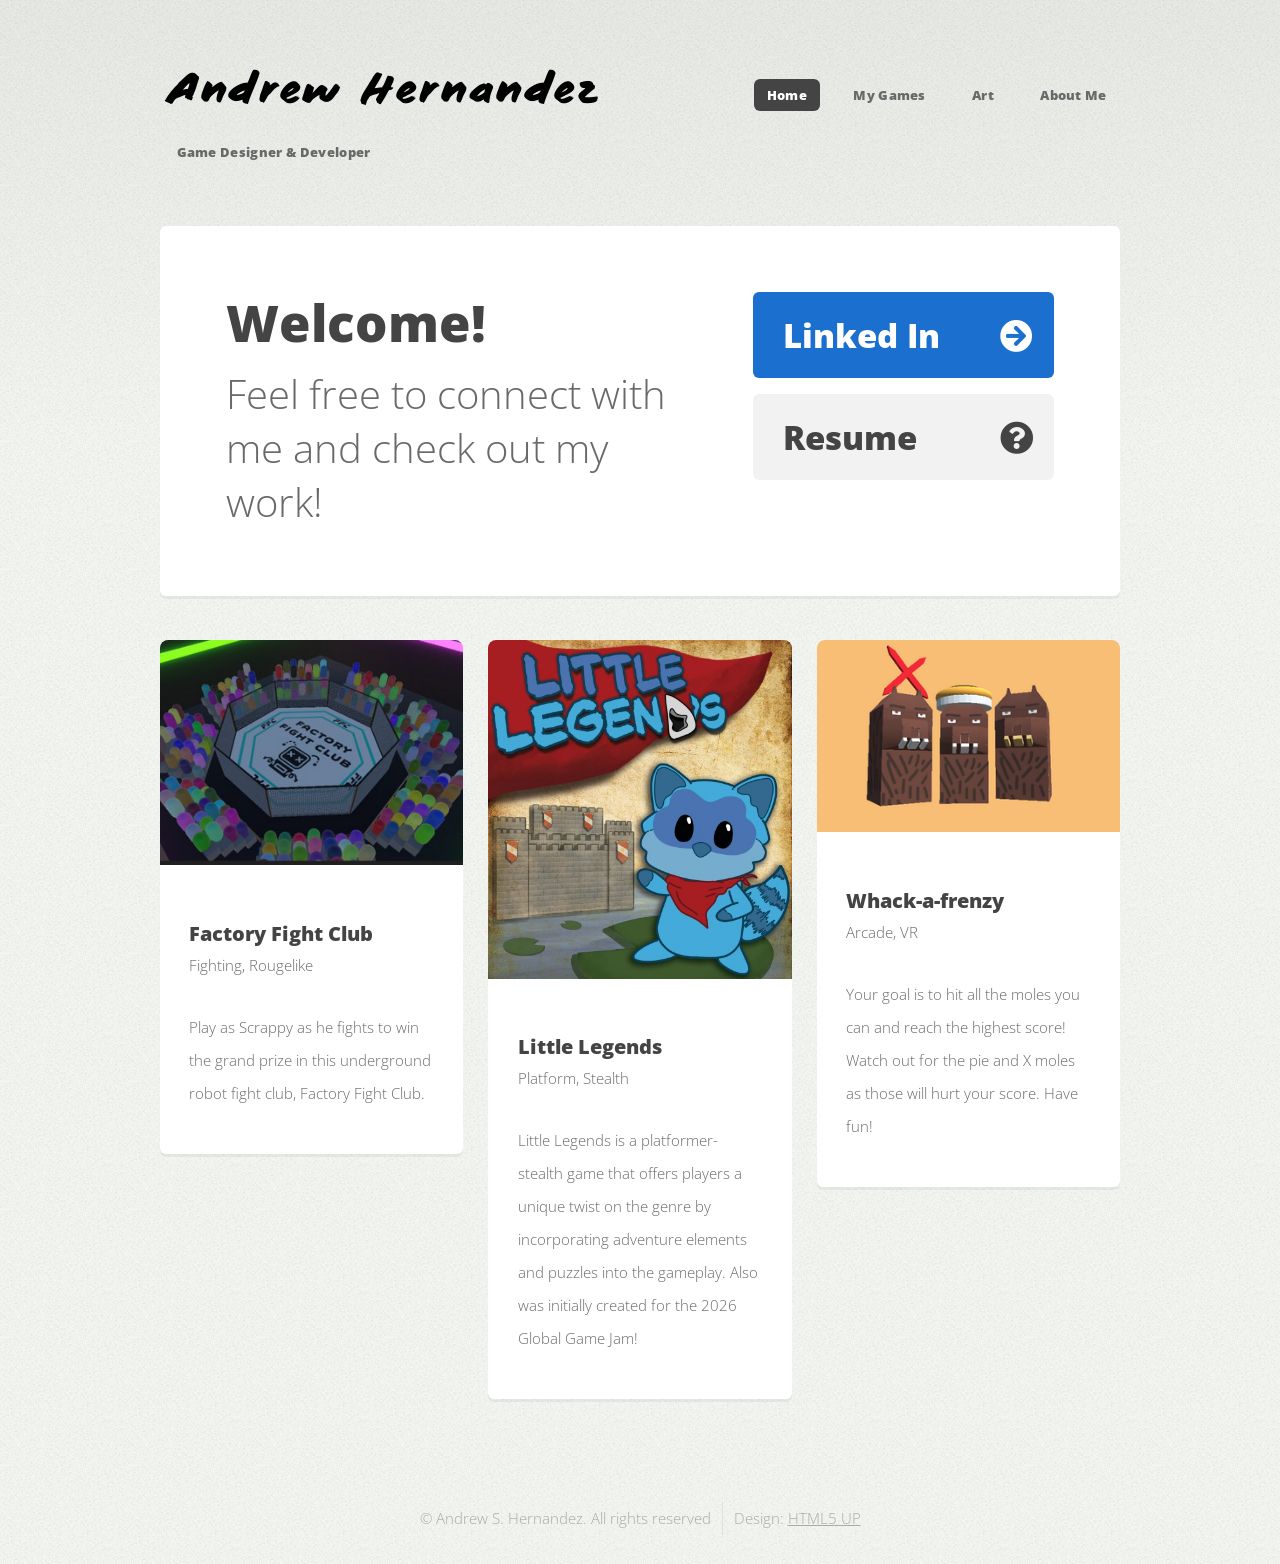
==== index.html @ bdb279c0 "Website but videos" ====
<!DOCTYPE HTML>
<!--
	Verti by HTML5 UP
	html5up.net | @ajlkn
	Free for personal and commercial use under the CCA 3.0 license (html5up.net/license)
-->
<html>
	<head>
		<title>Andrew S. Hernandez</title>
		<meta charset="utf-8" />
		<meta name="viewport" content="width=device-width, initial-scale=1, user-scalable=no" />
		<link rel="stylesheet" href="assets/css/main.css" />
	</head>
	<body class="is-preload homepage">
		<div id="page-wrapper">

			<!-- Header -->
				<div id="header-wrapper">
					<header id="header" class="container">

						<!-- Logo -->
							<div id="logo">
								<h1><a href="index.html">Andrew Hernandez</a></h1>
								<br>
								<span>Game Designer & Developer</span>
							</div>

						<!-- Nav -->
							<nav id="nav">
								<ul>
									<li class="current"><a href="index.html">Home</a></li>
										<li><a href="#">My Games</a>
											<ul>
												<li><a href="ffc.html">Factory Fight Club</a></li>
												<li><a href="ll.html">Little Legends</a></li>
												<li><a href="waf.html">Whack-a-frenzy</a></li>
												<!--<li><a href="nebap.html">Nebular Apsis</a></li>-->
											</ul>
										</li>
											<li>
												<a href="#">Art</a>
												<ul>
													<li><a href="treedee.html">3D Modeling</a></li>
													<li><a href="animation.html">3D Animations</a></li>
													<li>
														<a href="uiwork.html">UI Work</a>
														<!--
														<ul>
															<li><a href="#">Lorem ipsum dolor</a></li>
															<li><a href="#">Phasellus consequat</a></li>
															<li><a href="#">Magna phasellus</a></li>
															<li><a href="#">Etiam dolore nisl</a></li>
														</ul>
														-->
													</li>
												</ul>
											</li>
									<li><a href="abme.html">About Me</a></li>
								</ul>
							</nav>
					</header>
				</div>

			<!-- Banner -->
				<div id="banner-wrapper">
					<div id="banner" class="box container">
						<div class="row">
							<div class="col-7 col-12-medium">
								<h2>Welcome!</h2>
								<p>Feel free to connect with me and check out my work!</p>
							</div>
							<div class="col-5 col-12-medium">
								<ul>
									<li><a href="https://www.linkedin.com/in/andrewsebhernandez/" target="_blank" class="button large icon solid fa-arrow-circle-right">Linked In</a></li>
									<li><a href="assets/AndrewHernandezRes.pdf" target="_blank" class="button alt large icon solid fa-question-circle">Resume</a></li>
								</ul>
							</div>
						</div>
					</div>
				</div>

			<!-- Features -->
				<div id="features-wrapper">
					<div class="container">
						<div class="row">
							<div class="col-4 col-12-medium">

								<!-- Box -->
									<section class="box feature">
										<a href="ffc.html" class="image featured"><img src="images/ffc.jpg" alt="" /></a>
										<div class="inner">
											<header>
												<h2>Factory Fight Club</h2>
												<p>Fighting, Rougelike</p>
											</header>
											<p>Play as Scrappy as he fights to win the grand prize in this underground robot fight club, Factory Fight Club.</p>
										</div>
									</section>

							</div>
							<div class="col-4 col-12-medium">

								<!-- Box -->
									<section class="box feature">
										<a href="ll.html" class="image featured"><img src="images/ll.jpg" alt="" /></a>
										<div class="inner">
											<header>
												<h2>Little Legends</h2>
												<p>Platform, Stealth</p>
											</header>
											<p>Little Legends is a platformer-stealth game that offers players a unique twist on the genre by incorporating adventure elements and puzzles into the gameplay.
												Also was initially created for the 2026 Global Game Jam!
											</p>
										</div>
									</section>

							</div>
							<div class="col-4 col-12-medium">

								<!-- Box -->
									<section class="box feature">
										<a href="waf.html" class="image featured"><img src="images/multmo.png" alt="" /></a>
										<div class="inner">
											<header>
												<h2>Whack-a-frenzy</h2>
												<p>Arcade, VR</p>
											</header>
											<p>Your goal is to hit all the moles you can and reach the highest score! Watch out for the pie and X moles as those will hurt your score. Have fun!</p>
										</div>
									</section>

							</div>
						</div>
					</div>
				</div>

			<!-- 
				<div id="main-wrapper">
					<div class="container">
						<div class="row gtr-200">
							<div class="col-4 col-12-medium">

								
									<div id="sidebar">
										<section class="widget thumbnails">
											<h3>Interesting stuff</h3>
											<div class="grid">
												<div class="row gtr-50">
													<div class="col-6"><a href="#" class="image fit"><img src="images/pic04.jpg" alt="" /></a></div>
													<div class="col-6"><a href="#" class="image fit"><img src="images/pic05.jpg" alt="" /></a></div>
													<div class="col-6"><a href="#" class="image fit"><img src="images/pic06.jpg" alt="" /></a></div>
													<div class="col-6"><a href="#" class="image fit"><img src="images/pic07.jpg" alt="" /></a></div>
												</div>
											</div>
											<a href="#" class="button icon fa-file-alt">More</a>
										</section>
									</div>

							</div>
							<div class="col-8 col-12-medium imp-medium">
								
								
									<div id="content">
										<section class="last">
											<h2>So what's this all about?</h2>
											<p>This is <strong>Verti</strong>, a free and fully responsive HTML5 site template by <a href="http://html5up.net">HTML5 UP</a>.
											Verti is released under the <a href="http://html5up.net/license">Creative Commons Attribution license</a>, so feel free to use it for any personal or commercial project you might have going on (just don't forget to credit us for the design!)</p>
											<p>Phasellus quam turpis, feugiat sit amet ornare in, hendrerit in lectus. Praesent semper bibendum ipsum, et tristique augue fringilla eu. Vivamus id risus vel dolor auctor euismod quis eget mi. Etiam eu ante risus. Aliquam erat volutpat. Aliquam luctus mattis lectus sit amet phasellus quam turpis.</p>
											<a href="#" class="button icon solid fa-arrow-circle-right">Continue Reading</a>
										</section>
									</div>

							</div>
						</div>
					</div>
				</div>
				Main -->
			<!-- Footer -->
			 <!--
				<div id="footer-wrapper">
					<footer id="footer" class="container">
						<div class="row">
							<div class="col-3 col-6-medium col-12-small">

								#Links
									<section class="widget links">
										<h3>Random Stuff</h3>
										<ul class="style2">
											<li><a href="#">Etiam feugiat condimentum</a></li>
											<li><a href="#">Aliquam imperdiet suscipit odio</a></li>
											<li><a href="#">Sed porttitor cras in erat nec</a></li>
											<li><a href="#">Felis varius pellentesque potenti</a></li>
											<li><a href="#">Nullam scelerisque blandit leo</a></li>
										</ul>
									</section>

							</div>
							<div class="col-3 col-6-medium col-12-small">

								#Links
									<section class="widget links">
										<h3>Random Stuff</h3>
										<ul class="style2">
											<li><a href="#">Etiam feugiat condimentum</a></li>
											<li><a href="#">Aliquam imperdiet suscipit odio</a></li>
											<li><a href="#">Sed porttitor cras in erat nec</a></li>
											<li><a href="#">Felis varius pellentesque potenti</a></li>
											<li><a href="#">Nullam scelerisque blandit leo</a></li>
										</ul>
									</section>

							</div>
							<div class="col-3 col-6-medium col-12-small">

								#Links
									<section class="widget links">
										<h3>Random Stuff</h3>
										<ul class="style2">
											<li><a href="#">Etiam feugiat condimentum</a></li>
											<li><a href="#">Aliquam imperdiet suscipit odio</a></li>
											<li><a href="#">Sed porttitor cras in erat nec</a></li>
											<li><a href="#">Felis varius pellentesque potenti</a></li>
											<li><a href="#">Nullam scelerisque blandit leo</a></li>
										</ul>
									</section>

							</div>
							<div class="col-3 col-6-medium col-12-small">

								#Links 
									<section class="widget contact last">
										<h3>Contact Us</h3>
										<ul>
											<li><a href="#" class="icon brands fa-twitter"><span class="label">Twitter</span></a></li>
											<li><a href="#" class="icon brands fa-facebook-f"><span class="label">Facebook</span></a></li>
											<li><a href="#" class="icon brands fa-instagram"><span class="label">Instagram</span></a></li>
											<li><a href="#" class="icon brands fa-dribbble"><span class="label">Dribbble</span></a></li>
											<li><a href="#" class="icon brands fa-pinterest"><span class="label">Pinterest</span></a></li>
										</ul>
										<p>1234 Fictional Road<br />
										Nashville, TN 00000<br />
										(800) 555-0000</p>
									</section>

							</div>
						</div>
						-->
						<div class="row">
							<div class="col-12">
								<div id="copyright">
									<ul class="menu">
										<li>&copy; Andrew S. Hernandez. All rights reserved</li><li>Design: <a href="http://html5up.net">HTML5 UP</a></li>
									</ul>
								</div>
							</div>
						</div>
					</footer>
				</div>

			</div>

		<!-- Scripts -->

			<script src="assets/js/jquery.min.js"></script>
			<script src="assets/js/jquery.dropotron.min.js"></script>
			<script src="assets/js/browser.min.js"></script>
			<script src="assets/js/breakpoints.min.js"></script>
			<script src="assets/js/util.js"></script>
			<script src="assets/js/main.js"></script>

	</body>
</html>
---- assets/css/main.css ----
@import url("fontawesome-all.min.css");
@import url("https://fonts.googleapis.com/css?family=Oleo+Script:400|Open+Sans:300,300italic,600,600italic,800");

@font-face{
	font-family: 'Game Time - Demo';
	src:url('../../fonts/Game Time - Demo.ttf') format('truetype');
	font-weight: bold;
	font-style: normal;
}
@font-face {
    font-family: 'Fat Fantasy';
    src: url('../../fonts/Fat Fantasy.ttf') format('truetype');
    font-weight: bold;
    font-style: normal;
}
@font-face {
    font-family: 'Future Now';
    src: url('../../fonts/Future Now.ttf') format('truetype');
    font-weight: bold;
    font-style: normal;
}
/*
	Verti by HTML5 UP
	html5up.net | @ajlkn
	Free for personal and commercial use under the CCA 3.0 license (html5up.net/license)
*/

html, body, div, span, applet, object,
iframe, h1, h2, h3, h4, h5, h6, p, blockquote,
pre, a, abbr, acronym, address, big, cite,
code, del, dfn, em, img, ins, kbd, q, s, samp,
small, strike, strong, sub, sup, tt, var, b,
u, i, center, dl, dt, dd, ol, ul, li, fieldset,
form, label, legend, table, caption, tbody,
tfoot, thead, tr, th, td, article, aside,
canvas, details, embed, figure, figcaption,
footer, header, hgroup, menu, nav, output, ruby,
section, summary, time, mark, audio, video {
	margin: 0;
	padding: 0;
	border: 0;
	font-size: 100%;
	font: inherit;
	vertical-align: baseline;}

article, aside, details, figcaption, figure,
footer, header, hgroup, menu, nav, section {
	display: block;}

body {
	line-height: 1;
}

ol, ul {
	list-style: none;
}

blockquote, q {
	quotes: none;
}

	blockquote:before, blockquote:after, q:before, q:after {
		content: '';
		content: none;
	}

table {
	border-collapse: collapse;
	border-spacing: 0;
}

body {
	-webkit-text-size-adjust: none;
}

mark {
	background-color: transparent;
	color: inherit;
}

input::-moz-focus-inner {
	border: 0;
	padding: 0;
}

input, select, textarea {
	-moz-appearance: none;
	-webkit-appearance: none;
	-ms-appearance: none;
	appearance: none;
}

/* Basic */

	@-ms-viewport {
		width: device-width;
	}

	html {
		box-sizing: border-box;
	}

	*, *:before, *:after {
		box-sizing: inherit;
	}

	body {
		background-image: -moz-linear-gradient(top, rgba(0, 0, 0, 0.05), rgba(0, 0, 0, 0)), url("images/bg01.png");
		background-image: -webkit-linear-gradient(top, rgba(0, 0, 0, 0.05), rgba(0, 0, 0, 0)), url("images/bg01.png");
		background-image: -ms-linear-gradient(top, rgba(0, 0, 0, 0.05), rgba(0, 0, 0, 0)), url("images/bg01.png");
		background-image: linear-gradient(top, rgba(0, 0, 0, 0.05), rgba(0, 0, 0, 0)), url("images/bg01.png");
		background-color: #f2f5f0;
		background-position: top left, top left;
		background-repeat: repeat-x, repeat;
		background-size: 100% 30em, auto;
		font-family: 'Open Sans', sans-serif;
		font-size: 13pt;
		color: #696969;
		font-weight: 300;
		line-height: 2.25em;
	}

		body.is-preload *, body.is-preload *:before, body.is-preload *:after {
			-moz-animation: none !important;
			-webkit-animation: none !important;
			-ms-animation: none !important;
			animation: none !important;
			-moz-transition: none !important;
			-webkit-transition: none !important;
			-ms-transition: none !important;
			transition: none !important;
		}

	input, select, textarea {
		font-family: 'Open Sans', sans-serif;
		font-size: 13pt;
		color: #696969;
		font-weight: 300;
		line-height: 2.25em;
	}

	a {
		color: #1e4a1e;
		text-decoration: underline;
	}

		a:hover {
			text-decoration: none;
		}

	h1, h2, h3, h4, h5, h6 {
		color: #444;
		font-weight: 800;
	}

		h1 a, h2 a, h3 a, h4 a, h5 a, h6 a {
			color: inherit;
			text-decoration: none;
			outline: 0;
		}

	h2 {
		font-size: 2.25em;
		margin: 0 0 1.1em 0;
		line-height: 1em;
	}

	h3 {
		font-size: 1.35em;
		margin: 0 0 1em 0;
	}

	b, strong {
		font-weight: 600;
		color: #444;
	}

	i, em {
		font-style: italic;
	}

	br.clear {
		clear: both;
	}

	sub {
		position: relative;
		top: 0.5em;
		font-size: 0.8em;
	}

	sup {
		position: relative;
		top: -0.5em;
		font-size: 0.8em;
	}

	hr {
		border: 0;
		border-top: solid 1px #eee;
	}

	blockquote {
		border-left: solid 0.5em #eee;
		padding: 1em 0 1em 2em;
		font-style: italic;
	}

	p, ul, ol, dl, table {
		margin-bottom: 2em;
	}

/* Container */

	.container {
		margin: 0 auto;
		max-width: 100%;
		width: 1400px;
	}

		@media screen and (max-width: 1680px) {

			.container {
				width: 1200px;
			}

		}

		@media screen and (max-width: 1280px) {

			.container {
				width: 960px;
			}

		}

		@media screen and (max-width: 980px) {

			.container {
				width: 90%;
			}

		}

		@media screen and (max-width: 736px) {

			.container {
				width: 100%;
			}

		}

/* Row */

	.row {
		display: flex;
		flex-wrap: wrap;
		box-sizing: border-box;
		align-items: stretch;
	}

		.row > * {
			box-sizing: border-box;
		}

		.row.gtr-uniform > * > :last-child {
			margin-bottom: 0;
		}

		.row.aln-left {
			justify-content: flex-start;
		}

		.row.aln-center {
			justify-content: center;
		}

		.row.aln-right {
			justify-content: flex-end;
		}

		.row.aln-top {
			align-items: flex-start;
		}

		.row.aln-middle {
			align-items: center;
		}

		.row.aln-bottom {
			align-items: flex-end;
		}

		.row > .imp {
			order: -1;
		}

		.row > .col-1 {
			width: 8.33333%;
		}

		.row > .off-1 {
			margin-left: 8.33333%;
		}

		.row > .col-2 {
			width: 16.66667%;
		}

		.row > .off-2 {
			margin-left: 16.66667%;
		}

		.row > .col-3 {
			width: 25%;
		}

		.row > .off-3 {
			margin-left: 25%;
		}

		.row > .col-4 {
			width: 33.33333%;
		}

		.row > .off-4 {
			margin-left: 33.33333%;
		}

		.row > .col-5 {
			width: 41.66667%;
		}

		.row > .off-5 {
			margin-left: 41.66667%;
		}

		.row > .col-6 {
			width: 50%;
		}

		.row > .off-6 {
			margin-left: 50%;
		}

		.row > .col-7 {
			width: 58.33333%;
		}

		.row > .off-7 {
			margin-left: 58.33333%;
		}

		.row > .col-8 {
			width: 66.66667%;
		}

		.row > .off-8 {
			margin-left: 66.66667%;
		}

		.row > .col-9 {
			width: 75%;
		}

		.row > .off-9 {
			margin-left: 75%;
		}

		.row > .col-10 {
			width: 83.33333%;
		}

		.row > .off-10 {
			margin-left: 83.33333%;
		}

		.row > .col-11 {
			width: 91.66667%;
		}

		.row > .off-11 {
			margin-left: 91.66667%;
		}

		.row > .col-12 {
			width: 100%;
		}

		.row > .off-12 {
			margin-left: 100%;
		}

		.row.gtr-0 {
			margin-top: 0px;
			margin-left: 0px;
		}

			.row.gtr-0 > * {
				padding: 0px 0 0 0px;
			}

			.row.gtr-0.gtr-uniform {
				margin-top: 0px;
			}

				.row.gtr-0.gtr-uniform > * {
					padding-top: 0px;
				}

		.row.gtr-25 {
			margin-top: -10px;
			margin-left: -10px;
		}

			.row.gtr-25 > * {
				padding: 10px 0 0 10px;
			}

			.row.gtr-25.gtr-uniform {
				margin-top: -10px;
			}

				.row.gtr-25.gtr-uniform > * {
					padding-top: 10px;
				}

		.row.gtr-50 {
			margin-top: -20px;
			margin-left: -20px;
		}

			.row.gtr-50 > * {
				padding: 20px 0 0 20px;
			}

			.row.gtr-50.gtr-uniform {
				margin-top: -20px;
			}

				.row.gtr-50.gtr-uniform > * {
					padding-top: 20px;
				}

		.row {
			margin-top: -40px;
			margin-left: -40px;
		}

			.row > * {
				padding: 40px 0 0 40px;
			}

			.row.gtr-uniform {
				margin-top: -40px;
			}

				.row.gtr-uniform > * {
					padding-top: 40px;
				}

		.row.gtr-150 {
			margin-top: -60px;
			margin-left: -60px;
		}

			.row.gtr-150 > * {
				padding: 60px 0 0 60px;
			}

			.row.gtr-150.gtr-uniform {
				margin-top: -60px;
			}

				.row.gtr-150.gtr-uniform > * {
					padding-top: 60px;
				}

		.row.gtr-200 {
			margin-top: -80px;
			margin-left: -80px;
		}

			.row.gtr-200 > * {
				padding: 80px 0 0 80px;
			}

			.row.gtr-200.gtr-uniform {
				margin-top: -80px;
			}

				.row.gtr-200.gtr-uniform > * {
					padding-top: 80px;
				}

		@media screen and (max-width: 1680px) {

			.row {
				display: flex;
				flex-wrap: wrap;
				box-sizing: border-box;
				align-items: stretch;
			}

				.row > * {
					box-sizing: border-box;
				}

				.row.gtr-uniform > * > :last-child {
					margin-bottom: 0;
				}

				.row.aln-left {
					justify-content: flex-start;
				}

				.row.aln-center {
					justify-content: center;
				}

				.row.aln-right {
					justify-content: flex-end;
				}

				.row.aln-top {
					align-items: flex-start;
				}

				.row.aln-middle {
					align-items: center;
				}

				.row.aln-bottom {
					align-items: flex-end;
				}

				.row > .imp-xlarge {
					order: -1;
				}

				.row > .col-1-xlarge {
					width: 8.33333%;
				}

				.row > .off-1-xlarge {
					margin-left: 8.33333%;
				}

				.row > .col-2-xlarge {
					width: 16.66667%;
				}

				.row > .off-2-xlarge {
					margin-left: 16.66667%;
				}

				.row > .col-3-xlarge {
					width: 25%;
				}

				.row > .off-3-xlarge {
					margin-left: 25%;
				}

				.row > .col-4-xlarge {
					width: 33.33333%;
				}

				.row > .off-4-xlarge {
					margin-left: 33.33333%;
				}

				.row > .col-5-xlarge {
					width: 41.66667%;
				}

				.row > .off-5-xlarge {
					margin-left: 41.66667%;
				}

				.row > .col-6-xlarge {
					width: 50%;
				}

				.row > .off-6-xlarge {
					margin-left: 50%;
				}

				.row > .col-7-xlarge {
					width: 58.33333%;
				}

				.row > .off-7-xlarge {
					margin-left: 58.33333%;
				}

				.row > .col-8-xlarge {
					width: 66.66667%;
				}

				.row > .off-8-xlarge {
					margin-left: 66.66667%;
				}

				.row > .col-9-xlarge {
					width: 75%;
				}

				.row > .off-9-xlarge {
					margin-left: 75%;
				}

				.row > .col-10-xlarge {
					width: 83.33333%;
				}

				.row > .off-10-xlarge {
					margin-left: 83.33333%;
				}

				.row > .col-11-xlarge {
					width: 91.66667%;
				}

				.row > .off-11-xlarge {
					margin-left: 91.66667%;
				}

				.row > .col-12-xlarge {
					width: 100%;
				}

				.row > .off-12-xlarge {
					margin-left: 100%;
				}

				.row.gtr-0 {
					margin-top: 0px;
					margin-left: 0px;
				}

					.row.gtr-0 > * {
						padding: 0px 0 0 0px;
					}

					.row.gtr-0.gtr-uniform {
						margin-top: 0px;
					}

						.row.gtr-0.gtr-uniform > * {
							padding-top: 0px;
						}

				.row.gtr-25 {
					margin-top: -10px;
					margin-left: -10px;
				}

					.row.gtr-25 > * {
						padding: 10px 0 0 10px;
					}

					.row.gtr-25.gtr-uniform {
						margin-top: -10px;
					}

						.row.gtr-25.gtr-uniform > * {
							padding-top: 10px;
						}

				.row.gtr-50 {
					margin-top: -20px;
					margin-left: -20px;
				}

					.row.gtr-50 > * {
						padding: 20px 0 0 20px;
					}

					.row.gtr-50.gtr-uniform {
						margin-top: -20px;
					}

						.row.gtr-50.gtr-uniform > * {
							padding-top: 20px;
						}

				.row {
					margin-top: -40px;
					margin-left: -40px;
				}

					.row > * {
						padding: 40px 0 0 40px;
					}

					.row.gtr-uniform {
						margin-top: -40px;
					}

						.row.gtr-uniform > * {
							padding-top: 40px;
						}

				.row.gtr-150 {
					margin-top: -60px;
					margin-left: -60px;
				}

					.row.gtr-150 > * {
						padding: 60px 0 0 60px;
					}

					.row.gtr-150.gtr-uniform {
						margin-top: -60px;
					}

						.row.gtr-150.gtr-uniform > * {
							padding-top: 60px;
						}

				.row.gtr-200 {
					margin-top: -80px;
					margin-left: -80px;
				}

					.row.gtr-200 > * {
						padding: 80px 0 0 80px;
					}

					.row.gtr-200.gtr-uniform {
						margin-top: -80px;
					}

						.row.gtr-200.gtr-uniform > * {
							padding-top: 80px;
						}

		}

		@media screen and (max-width: 1280px) {

			.row {
				display: flex;
				flex-wrap: wrap;
				box-sizing: border-box;
				align-items: stretch;
			}

				.row > * {
					box-sizing: border-box;
				}

				.row.gtr-uniform > * > :last-child {
					margin-bottom: 0;
				}

				.row.aln-left {
					justify-content: flex-start;
				}

				.row.aln-center {
					justify-content: center;
				}

				.row.aln-right {
					justify-content: flex-end;
				}

				.row.aln-top {
					align-items: flex-start;
				}

				.row.aln-middle {
					align-items: center;
				}

				.row.aln-bottom {
					align-items: flex-end;
				}

				.row > .imp-large {
					order: -1;
				}

				.row > .col-1-large {
					width: 8.33333%;
				}

				.row > .off-1-large {
					margin-left: 8.33333%;
				}

				.row > .col-2-large {
					width: 16.66667%;
				}

				.row > .off-2-large {
					margin-left: 16.66667%;
				}

				.row > .col-3-large {
					width: 25%;
				}

				.row > .off-3-large {
					margin-left: 25%;
				}

				.row > .col-4-large {
					width: 33.33333%;
				}

				.row > .off-4-large {
					margin-left: 33.33333%;
				}

				.row > .col-5-large {
					width: 41.66667%;
				}

				.row > .off-5-large {
					margin-left: 41.66667%;
				}

				.row > .col-6-large {
					width: 50%;
				}

				.row > .off-6-large {
					margin-left: 50%;
				}

				.row > .col-7-large {
					width: 58.33333%;
				}

				.row > .off-7-large {
					margin-left: 58.33333%;
				}

				.row > .col-8-large {
					width: 66.66667%;
				}

				.row > .off-8-large {
					margin-left: 66.66667%;
				}

				.row > .col-9-large {
					width: 75%;
				}

				.row > .off-9-large {
					margin-left: 75%;
				}

				.row > .col-10-large {
					width: 83.33333%;
				}

				.row > .off-10-large {
					margin-left: 83.33333%;
				}

				.row > .col-11-large {
					width: 91.66667%;
				}

				.row > .off-11-large {
					margin-left: 91.66667%;
				}

				.row > .col-12-large {
					width: 100%;
				}

				.row > .off-12-large {
					margin-left: 100%;
				}

				.row.gtr-0 {
					margin-top: 0px;
					margin-left: 0px;
				}

					.row.gtr-0 > * {
						padding: 0px 0 0 0px;
					}

					.row.gtr-0.gtr-uniform {
						margin-top: 0px;
					}

						.row.gtr-0.gtr-uniform > * {
							padding-top: 0px;
						}

				.row.gtr-25 {
					margin-top: -6.25px;
					margin-left: -6.25px;
				}

					.row.gtr-25 > * {
						padding: 6.25px 0 0 6.25px;
					}

					.row.gtr-25.gtr-uniform {
						margin-top: -6.25px;
					}

						.row.gtr-25.gtr-uniform > * {
							padding-top: 6.25px;
						}

				.row.gtr-50 {
					margin-top: -12.5px;
					margin-left: -12.5px;
				}

					.row.gtr-50 > * {
						padding: 12.5px 0 0 12.5px;
					}

					.row.gtr-50.gtr-uniform {
						margin-top: -12.5px;
					}

						.row.gtr-50.gtr-uniform > * {
							padding-top: 12.5px;
						}

				.row {
					margin-top: -25px;
					margin-left: -25px;
				}

					.row > * {
						padding: 25px 0 0 25px;
					}

					.row.gtr-uniform {
						margin-top: -25px;
					}

						.row.gtr-uniform > * {
							padding-top: 25px;
						}

				.row.gtr-150 {
					margin-top: -37.5px;
					margin-left: -37.5px;
				}

					.row.gtr-150 > * {
						padding: 37.5px 0 0 37.5px;
					}

					.row.gtr-150.gtr-uniform {
						margin-top: -37.5px;
					}

						.row.gtr-150.gtr-uniform > * {
							padding-top: 37.5px;
						}

				.row.gtr-200 {
					margin-top: -50px;
					margin-left: -50px;
				}

					.row.gtr-200 > * {
						padding: 50px 0 0 50px;
					}

					.row.gtr-200.gtr-uniform {
						margin-top: -50px;
					}

						.row.gtr-200.gtr-uniform > * {
							padding-top: 50px;
						}

		}

		@media screen and (max-width: 980px) {

			.row {
				display: flex;
				flex-wrap: wrap;
				box-sizing: border-box;
				align-items: stretch;
			}

				.row > * {
					box-sizing: border-box;
				}

				.row.gtr-uniform > * > :last-child {
					margin-bottom: 0;
				}

				.row.aln-left {
					justify-content: flex-start;
				}

				.row.aln-center {
					justify-content: center;
				}

				.row.aln-right {
					justify-content: flex-end;
				}

				.row.aln-top {
					align-items: flex-start;
				}

				.row.aln-middle {
					align-items: center;
				}

				.row.aln-bottom {
					align-items: flex-end;
				}

				.row > .imp-medium {
					order: -1;
				}

				.row > .col-1-medium {
					width: 8.33333%;
				}

				.row > .off-1-medium {
					margin-left: 8.33333%;
				}

				.row > .col-2-medium {
					width: 16.66667%;
				}

				.row > .off-2-medium {
					margin-left: 16.66667%;
				}

				.row > .col-3-medium {
					width: 25%;
				}

				.row > .off-3-medium {
					margin-left: 25%;
				}

				.row > .col-4-medium {
					width: 33.33333%;
				}

				.row > .off-4-medium {
					margin-left: 33.33333%;
				}

				.row > .col-5-medium {
					width: 41.66667%;
				}

				.row > .off-5-medium {
					margin-left: 41.66667%;
				}

				.row > .col-6-medium {
					width: 50%;
				}

				.row > .off-6-medium {
					margin-left: 50%;
				}

				.row > .col-7-medium {
					width: 58.33333%;
				}

				.row > .off-7-medium {
					margin-left: 58.33333%;
				}

				.row > .col-8-medium {
					width: 66.66667%;
				}

				.row > .off-8-medium {
					margin-left: 66.66667%;
				}

				.row > .col-9-medium {
					width: 75%;
				}

				.row > .off-9-medium {
					margin-left: 75%;
				}

				.row > .col-10-medium {
					width: 83.33333%;
				}

				.row > .off-10-medium {
					margin-left: 83.33333%;
				}

				.row > .col-11-medium {
					width: 91.66667%;
				}

				.row > .off-11-medium {
					margin-left: 91.66667%;
				}

				.row > .col-12-medium {
					width: 100%;
				}

				.row > .off-12-medium {
					margin-left: 100%;
				}

				.row.gtr-0 {
					margin-top: 0px;
					margin-left: 0px;
				}

					.row.gtr-0 > * {
						padding: 0px 0 0 0px;
					}

					.row.gtr-0.gtr-uniform {
						margin-top: 0px;
					}

						.row.gtr-0.gtr-uniform > * {
							padding-top: 0px;
						}

				.row.gtr-25 {
					margin-top: -6.25px;
					margin-left: -6.25px;
				}

					.row.gtr-25 > * {
						padding: 6.25px 0 0 6.25px;
					}

					.row.gtr-25.gtr-uniform {
						margin-top: -6.25px;
					}

						.row.gtr-25.gtr-uniform > * {
							padding-top: 6.25px;
						}

				.row.gtr-50 {
					margin-top: -12.5px;
					margin-left: -12.5px;
				}

					.row.gtr-50 > * {
						padding: 12.5px 0 0 12.5px;
					}

					.row.gtr-50.gtr-uniform {
						margin-top: -12.5px;
					}

						.row.gtr-50.gtr-uniform > * {
							padding-top: 12.5px;
						}

				.row {
					margin-top: -25px;
					margin-left: -25px;
				}

					.row > * {
						padding: 25px 0 0 25px;
					}

					.row.gtr-uniform {
						margin-top: -25px;
					}

						.row.gtr-uniform > * {
							padding-top: 25px;
						}

				.row.gtr-150 {
					margin-top: -37.5px;
					margin-left: -37.5px;
				}

					.row.gtr-150 > * {
						padding: 37.5px 0 0 37.5px;
					}

					.row.gtr-150.gtr-uniform {
						margin-top: -37.5px;
					}

						.row.gtr-150.gtr-uniform > * {
							padding-top: 37.5px;
						}

				.row.gtr-200 {
					margin-top: -50px;
					margin-left: -50px;
				}

					.row.gtr-200 > * {
						padding: 50px 0 0 50px;
					}

					.row.gtr-200.gtr-uniform {
						margin-top: -50px;
					}

						.row.gtr-200.gtr-uniform > * {
							padding-top: 50px;
						}

		}

		@media screen and (max-width: 736px) {

			.row {
				display: flex;
				flex-wrap: wrap;
				box-sizing: border-box;
				align-items: stretch;
			}

				.row > * {
					box-sizing: border-box;
				}

				.row.gtr-uniform > * > :last-child {
					margin-bottom: 0;
				}

				.row.aln-left {
					justify-content: flex-start;
				}

				.row.aln-center {
					justify-content: center;
				}

				.row.aln-right {
					justify-content: flex-end;
				}

				.row.aln-top {
					align-items: flex-start;
				}

				.row.aln-middle {
					align-items: center;
				}

				.row.aln-bottom {
					align-items: flex-end;
				}

				.row > .imp-small {
					order: -1;
				}

				.row > .col-1-small {
					width: 8.33333%;
				}

				.row > .off-1-small {
					margin-left: 8.33333%;
				}

				.row > .col-2-small {
					width: 16.66667%;
				}

				.row > .off-2-small {
					margin-left: 16.66667%;
				}

				.row > .col-3-small {
					width: 25%;
				}

				.row > .off-3-small {
					margin-left: 25%;
				}

				.row > .col-4-small {
					width: 33.33333%;
				}

				.row > .off-4-small {
					margin-left: 33.33333%;
				}

				.row > .col-5-small {
					width: 41.66667%;
				}

				.row > .off-5-small {
					margin-left: 41.66667%;
				}

				.row > .col-6-small {
					width: 50%;
				}

				.row > .off-6-small {
					margin-left: 50%;
				}

				.row > .col-7-small {
					width: 58.33333%;
				}

				.row > .off-7-small {
					margin-left: 58.33333%;
				}

				.row > .col-8-small {
					width: 66.66667%;
				}

				.row > .off-8-small {
					margin-left: 66.66667%;
				}

				.row > .col-9-small {
					width: 75%;
				}

				.row > .off-9-small {
					margin-left: 75%;
				}

				.row > .col-10-small {
					width: 83.33333%;
				}

				.row > .off-10-small {
					margin-left: 83.33333%;
				}

				.row > .col-11-small {
					width: 91.66667%;
				}

				.row > .off-11-small {
					margin-left: 91.66667%;
				}

				.row > .col-12-small {
					width: 100%;
				}

				.row > .off-12-small {
					margin-left: 100%;
				}

				.row.gtr-0 {
					margin-top: 0px;
					margin-left: 0px;
				}

					.row.gtr-0 > * {
						padding: 0px 0 0 0px;
					}

					.row.gtr-0.gtr-uniform {
						margin-top: 0px;
					}

						.row.gtr-0.gtr-uniform > * {
							padding-top: 0px;
						}

				.row.gtr-25 {
					margin-top: -5px;
					margin-left: -5px;
				}

					.row.gtr-25 > * {
						padding: 5px 0 0 5px;
					}

					.row.gtr-25.gtr-uniform {
						margin-top: -5px;
					}

						.row.gtr-25.gtr-uniform > * {
							padding-top: 5px;
						}

				.row.gtr-50 {
					margin-top: -10px;
					margin-left: -10px;
				}

					.row.gtr-50 > * {
						padding: 10px 0 0 10px;
					}

					.row.gtr-50.gtr-uniform {
						margin-top: -10px;
					}

						.row.gtr-50.gtr-uniform > * {
							padding-top: 10px;
						}

				.row {
					margin-top: -20px;
					margin-left: -20px;
				}

					.row > * {
						padding: 20px 0 0 20px;
					}

					.row.gtr-uniform {
						margin-top: -20px;
					}

						.row.gtr-uniform > * {
							padding-top: 20px;
						}

				.row.gtr-150 {
					margin-top: -30px;
					margin-left: -30px;
				}

					.row.gtr-150 > * {
						padding: 30px 0 0 30px;
					}

					.row.gtr-150.gtr-uniform {
						margin-top: -30px;
					}

						.row.gtr-150.gtr-uniform > * {
							padding-top: 30px;
						}

				.row.gtr-200 {
					margin-top: -40px;
					margin-left: -40px;
				}

					.row.gtr-200 > * {
						padding: 40px 0 0 40px;
					}

					.row.gtr-200.gtr-uniform {
						margin-top: -40px;
					}

						.row.gtr-200.gtr-uniform > * {
							padding-top: 40px;
						}

		}

/* Section/Article */

	section, article {
		margin-bottom: 5em;
	}

	section > :last-child,
	article > :last-child,
	section:last-child,
	article:last-child {
		margin-bottom: 0;
	}

	header {
		margin: 0 0 2em 0;
	}

		header h2, header h3 {
			margin: 0 0 0.25em 0;
		}

		header p {
			margin: 0;
		}

	footer {
		margin: 2.5em 0 0 0;
	}

/* Forms */

	form label {
		display: block;
		font-weight: 800;
		margin: 0 0 1em 0;
		font-size: 0.8em;
		color: #444;
	}

	form input[type="text"],
	form input[type="email"],
	form input[type="password"],
	form select,
	form textarea {
		-webkit-appearance: none;
		display: block;
		width: 100%;
		border-radius: 8px;
		border: solid 1px #eee;
	}

		form input[type="text"]:focus,
		form input[type="email"]:focus,
		form input[type="password"]:focus,
		form select:focus,
		form textarea:focus {
			border-color: #1e4a1e;
		}

	form input[type="text"],
	form input[type="email"],
	form input[type="password"] {
		line-height: 3em;
		padding: 0 1em;
	}

	form select {
		line-height: 3em;
		padding: 0 1em;
	}

	form textarea {
		min-height: 9em;
		padding: 1em;
	}

	form ::-webkit-input-placeholder {
		color: #555 !important;
	}

	form :-moz-placeholder {
		color: #555 !important;
	}

	form ::-moz-placeholder {
		color: #555 !important;
	}

	form :-ms-input-placeholder {
		color: #555 !important;
	}

	form ::-moz-focus-inner {
		border: 0;
	}

/* Tables */

	table {
		width: 100%;
	}

		table tr {
			border-top: solid 1px #eee;
		}

			table tr:first-child {
				border-top: 0;
			}

		table td {
			padding: 0.5em 1em 0.5em 1em;
		}

		table th {
			text-align: left;
			padding: 0.5em 1em 0.5em 1em;
			font-weight: 800;
			margin: 0 0 1em 0;
		}

		table thead {
			background: #0d1f0d;
			color: #fff;
		}

/* Image */

	.image {
		display: inline-block;
		outline: 0;
	}

		.image img {
			display: block;
			width: 100%;
			border-radius: 8px;
		}

		.image.fit {
			display: block;
			width: 100%;
		}

		.image.featured {
			display: block;
			width: 100%;
			margin: 0 0 2.5em 0;
		}

		.image.left {
			float: left;
			margin: 0 2em 2em 0;
		}

		.image.centered {
			display: block;
			margin: 0 0 2.5em 0;
		}

			.image.centered img {
				margin: 0 auto;
				width: auto;
			}

/* Button */

	input[type="button"],
	input[type="submit"],
	input[type="reset"],
	button,
	.button {
		-moz-transition: background-color .25s ease-in-out;
		-webkit-transition: background-color .25s ease-in-out;
		-ms-transition: background-color .25s ease-in-out;
		transition: background-color .25s ease-in-out;
		-webkit-appearance: none;
		position: relative;
		display: inline-block;
		background: #1b6fce;
		color: #fff;
		text-decoration: none;
		border-radius: 6px;
		font-weight: 800;
		outline: 0;
		border: 0;
		cursor: pointer;
		font-size: 1.35em;
		padding: 0.6em 1.5em;
	}

		input[type="button"].icon:before,
		input[type="submit"].icon:before,
		input[type="reset"].icon:before,
		button.icon:before,
		.button.icon:before {
			position: relative;
			margin-right: 0.5em;
			top: 0.05em;
		}

		input[type="button"]:hover,
		input[type="submit"]:hover,
		input[type="reset"]:hover,
		button:hover,
		.button:hover {
			background: #124785;
		}

		input[type="button"]:active,
		input[type="submit"]:active,
		input[type="reset"]:active,
		button:active,
		.button:active {
			background: #124785; 
		}

		input[type="button"].alt,
		input[type="submit"].alt,
		input[type="reset"].alt,
		button.alt,
		.button.alt {
			background: #f1f1f1;
			background: rgba(0, 0, 0, 0.05);
			color: #444;
		}

			input[type="button"].alt:hover,
			input[type="submit"].alt:hover,
			input[type="reset"].alt:hover,
			button.alt:hover,
			.button.alt:hover {
				background: #e8e8e8;
				background: rgba(0, 0, 0, 0.085);
			}

			input[type="button"].alt:active,
			input[type="submit"].alt:active,
			input[type="reset"].alt:active,
			button.alt:active,
			.button.alt:active {
				background: #e4e4e4;
				background: rgba(0, 0, 0, 0.15);
			}

		input[type="button"].large,
		input[type="submit"].large,
		input[type="reset"].large,
		button.large,
		.button.large {
			font-size: 2.25em;
			padding: 0.8em 0.9em;
		}

/* List */

	ul {
		list-style: disc;
		padding-left: 1em;
	}

		ul li {
			padding-left: 0.5em;
		}

		ul.style2 {
			list-style: none;
			padding-left: 0;
		}

			ul.style2 li {
				padding-left: 0;
			}

	ol {
		list-style: decimal;
		padding-left: 1.25em;
	}

		ol li {
			padding-left: 0.25em;
		}

/* Actions */

	ul.actions {
		list-style: none;
		padding-left: 0;
	}

		ul.actions li {
			display: inline-block;
			padding: 0 0 0 0.25em;
			margin: 0 0 0 0.25em;
		}

			ul.actions li:first-child {
				margin-left: 0;
				padding-left: 0;
			}

/* Menu */

	ul.menu {
		list-style: none;
		padding-left: 0;
	}

		ul.menu li {
			border-left: solid 1px #e0e0e0;
			display: inline-block;
			padding: 0 0 0 0.75em;
			margin: 0 0 0 0.75em;
		}

			ul.menu li:first-child {
				border-left: 0;
				margin-left: 0;
				padding-left: 0;
			}

/* Box */

	.box {
		background: #fff;
		border-radius: 6px;
		box-shadow: 0px 3px 0px 0px rgba(0, 0, 0, 0.05);
		padding: 2em;
	}

		.box.feature {
			padding: 0;
		}

			.box.feature .inner {
				padding: 4em 2em 3em 2em;
			}

			.box.feature h2 {
				font-size: 1.35em;
			}

			.box.feature p {
				margin: 0;
			}

			.box.feature .image {
				position: relative;
				margin: 0;
			}

				.box.feature .image img {
					border-bottom-left-radius: 0;
					border-bottom-right-radius: 0;
				}

/* Icons */

	.icon {
		text-decoration: none;
		position: relative;
		text-decoration: none;
	}

		.icon:before {
			-moz-osx-font-smoothing: grayscale;
			-webkit-font-smoothing: antialiased;
			display: inline-block;
			font-style: normal;
			font-variant: normal;
			text-rendering: auto;
			line-height: 1;
			text-transform: none !important;
			font-family: 'Font Awesome 5 Free';
			font-weight: 400;
		}

		.icon:before {
			line-height: inherit;
		}

		.icon.solid:before {
			font-weight: 900;
		}

		.icon.brands:before {
			font-family: 'Font Awesome 5 Brands';
		}

		.icon > .label {
			display: none;
		}

/* Widgets */

	.widget.thumbnails .grid {
		margin: 0 0 3em 0;
	}

	.widget.thumbnails .image {
		margin: 0;
	}

	.widget.contact ul {
		list-style: none;
		padding-left: 0;
		overflow: hidden;
		position: relative;
		left: -4px;
		top: 4px;
		margin-bottom: 1.5em;
	}

		.widget.contact ul li {
			display: inline-block;
			margin-right: 0.25em;
			padding-left: 0;
		}

			.widget.contact ul li a {
				-moz-transition: background-color .25s ease-in-out;
				-webkit-transition: background-color .25s ease-in-out;
				-ms-transition: background-color .25s ease-in-out;
				transition: background-color .25s ease-in-out;
				display: inline-block;
				width: 2.5em;
				height: 2.5em;
				text-align: center;
				line-height: 2.5em;
				border-radius: 0.35em;
				outline: 0;
				opacity: 0.75;
				text-decoration: none;
				background: #222222;
			}

				.widget.contact ul li a:before {
					color: #f3f3f3;
					font-size: 1.5em;
					line-height: inherit;
				}

				.widget.contact ul li a:hover {
					background: #444444;
				}

				.widget.contact ul li a:active {
					background: #666666;
				}

/* Wrappers */

	#header-wrapper {
		padding: 4.5em 0 3em 0;
	}

	#features-wrapper {
		padding: 3em 0 3em 0;
	}

	#main-wrapper {
		background: #fff;
		box-shadow: 0px 3px 0px 0px rgba(0, 0, 0, 0.05);
		padding: 5em 0 5em 0;
	}

	#footer-wrapper {
		padding: 6em 0 8em 0;
	}

/* Header */

	#header {
		position: relative;
	}

/* Logo */

	#logo {
		display: inline-block;
	}

		#logo h1 {
			background: #1e4a1e00;
			color: #000000;
			border-radius: 6px;
			font-family: 'Game Time - Demo', serif;
			font-weight: 400;
			padding: 0.25em 0.2em 0.25em 0.2em;
			font-size: 3.25em;
			letter-spacing: 0.05em;
			display: inline-block;
			vertical-align: middle;
		}

		#logo span {
			font-weight: 800;
			line-height: 4.5em;
			letter-spacing: 0.025em;
			font-size: 0.9em;
			vertical-align: middle;
			margin: 0 0 0 1.25em;
		}

/* Nav */

	#nav {
		position: absolute;
		right: 0;
		top: 0;
		font-size: 0.9em;
	}

		#nav ul {
			list-style: none;
			padding-left: 0;
		}

			#nav ul li {
				float: left;
				line-height: 4.5em;
				padding-left: 1.5em;
			}

				#nav ul li a, #nav ul li span {
					-moz-transition: background-color .25s ease-in-out;
					-webkit-transition: background-color .25s ease-in-out;
					-ms-transition: background-color .25s ease-in-out;
					transition: background-color .25s ease-in-out;
					font-weight: 800;
					letter-spacing: 0.025em;
					color: #696969;
					text-decoration: none;
					border-radius: 6px;
					padding: 0.5em 1em 0.5em 1em;
				}

				#nav ul li > ul {
					display: none;
				}

				#nav ul li:hover a, #nav ul li:hover span {
					background: #fff;
				}

				#nav ul li.active a, #nav ul li.active span {
					background: #fff;
				}

				#nav ul li.current a {
					background: #444;
					color: #fff;
				}

	.dropotron {
		background: #fff;
		letter-spacing: 0.025em;
		color: #696969;
		text-decoration: none;
		border-radius: 6px;
		padding: 0.75em 0;
		min-width: 15em;
		box-shadow: inset 0 0 0 1px rgba(0, 0, 0, 0.1), 0 0.25em 0.25em 0.1em rgba(0, 0, 0, 0.025);
		margin-top: calc(-0.75em + 1px);
		margin-left: -1px;
		list-style: none;
		padding-left: 0;
	}

		.dropotron li {
			border-top: solid 1px #eee;
			line-height: 3em;
			padding-left: 0;
		}

			.dropotron li:first-child {
				border-top: 0;
			}

			.dropotron li > a, .dropotron li > span {
				-moz-transition: color .25s ease-in-out, background-color .25s ease-in-out;
				-webkit-transition: color .25s ease-in-out, background-color .25s ease-in-out;
				-ms-transition: color .25s ease-in-out, background-color .25s ease-in-out;
				transition: color .25s ease-in-out, background-color .25s ease-in-out;
				text-decoration: none;
				color: inherit;
				display: block;
				padding: 0 1.5em;
			}

				.dropotron li > a:hover, .dropotron li > span:hover {
					background: #eee;
				}

			.dropotron li.active > a, .dropotron li.active > span {
				background: #eee;
			}

		.dropotron.level-0 {
			font-size: 0.8em;
			margin-left: 1.5em;
			margin-top: 0;
		}

			.dropotron.level-0:before {
				content: '';
				position: absolute;
				top: -0.5em;
				left: 1em;
				border-bottom: solid 0.75em #ffffff;
				border-left: solid 0.75em transparent;
				border-right: solid 0.75em transparent;
				z-index: 1;
			}

/* Banner */

	#banner {
		position: relative;
		padding: 4.5em;
	}

		#banner h2 {
			font-size: 3.5em;
			margin: 0.1em 0 0.35em 0;
		}

		#banner p {
			font-size: 2.75em;
			line-height: 1.35em;
			margin: 0;
		}

		#banner .button {
			width: 100%;
			margin-bottom: 0.5em;
		}

			#banner .button.icon:before {
				position: absolute;
				right: 0.15em;
				top: 50%;
				margin-top: -0.5em;
			}

			#banner .button.alt {
				margin-bottom: 0;
			}

		#banner ul {
			list-style: none;
			padding-left: 0;
			margin: 0 0 0 2em;
		}

			#banner ul li {
				padding-left: 0;
			}

/* Footer */

	#footer {
		margin-top: 0;
	}

		#footer a {
			color: inherit;
		}

	#copyright {
		color: #aaa;
		padding: 4em 0 0 0;
		text-align: center;
	}

		#copyright a {
			color: inherit;
		}

/* XLarge */

	@media screen and (max-width: 1680px) {

		/* Basic */

			body, input, select, textarea {
				font-size: 12pt;
			}

	}

/* Large */

	@media screen and (max-width: 1280px) {

		/* Basic */

			body, input, select, textarea {
				font-size: 11pt;
			}

	}

/* Medium */

	#navPanel, #navToggle {
		display: none;
	}

	@media screen and (max-width: 980px) {

		/* Basic */

			html, body {
				overflow-x: hidden;
			}

			body, input, select, textarea {
				font-size: 11pt;
			}

		/* Section/Article */

			section, article {
				clear: both;
				margin-bottom: 3em !important;
			}

			section.last, article.last {
				margin-bottom: 0 !important;
			}

		/* Image */

			.image.left {
				width: 25%;
				margin-bottom: 2em !important;
			}

		/* Menu */

			ul.menu li {
				display: block;
				border: 0 !important;
				padding: 0 !important;
				margin: 0 !important;
			}

		/* Actions */

			ul.actions li {
				display: block;
				padding: 0;
				margin: 1em 0 0 0;
			}

				ul.actions li:first-child {
					margin-top: 0;
				}

		/* Button */

			input[type="button"],
			input[type="submit"],
			input[type="reset"],
			button,
			.button {
				width: 100%;
				text-align: center;
				font-size: 1.35em;
				padding: 0.85em 0 !important;
			}

				input[type="button"].icon,
				input[type="submit"].icon,
				input[type="reset"].icon,
				button.icon,
				.button.icon {
					padding-right: 0.75em !important;
				}

					input[type="button"].icon:before,
					input[type="submit"].icon:before,
					input[type="reset"].icon:before,
					button.icon:before,
					.button.icon:before {
						margin-right: 0.5em;
						top: 0.05em;
					}

		/* Wrappers */

			#header-wrapper {
				padding: 3em 0 1em 0;
				text-align: center;
			}

			#footer-wrapper {
				padding: 6em 0 4em 0;
			}

		/* Header */

			#header {
				margin: 0 auto;
			}

		/* Logo */

			#logo span {
				display: block;
				margin: 0;
			}

		/* Nav */

			#nav {
				display: none;
			}

		/* Banner */

			#banner {
				padding: 4.5em 3em;
				text-align: center;
			}

				#banner ul {
					margin: 2em 0 0 0;
				}

				#banner .button.icon:before {
					position: relative;
					right: auto;
					top: auto;
				}

		/* Content */

			#content {
				border-bottom: solid 1px #e8e8e8;
				padding-bottom: 4em;
				margin-bottom: 0 !important;
			}

				#content > :last-child {
					margin-bottom: 0 !important;
				}

			#sidebar > :last-child {
				margin-bottom: 0 !important;
			}

		/* Footer */

			#copyright {
				padding: 0;
			}

		/* Nav */

			#page-wrapper {
				-moz-backface-visibility: hidden;
				-webkit-backface-visibility: hidden;
				-ms-backface-visibility: hidden;
				backface-visibility: hidden;
				-moz-transition: -moz-transform 0.5s ease;
				-webkit-transition: -webkit-transform 0.5s ease;
				-ms-transition: -ms-transform 0.5s ease;
				transition: transform 0.5s ease;
				padding-bottom: 1px;
			}

			#navToggle {
				-moz-backface-visibility: hidden;
				-webkit-backface-visibility: hidden;
				-ms-backface-visibility: hidden;
				backface-visibility: hidden;
				-moz-transition: -moz-transform 0.5s ease;
				-webkit-transition: -webkit-transform 0.5s ease;
				-ms-transition: -ms-transform 0.5s ease;
				transition: transform 0.5s ease;
				display: block;
				height: 44px;
				left: 0;
				position: fixed;
				top: 0;
				width: 100%;
				z-index: 10001;
			}

				#navToggle .toggle {
					text-decoration: none;
					width: 70px;
					height: 50px;
					opacity: 0.35;
				}

					#navToggle .toggle:before {
						-moz-osx-font-smoothing: grayscale;
						-webkit-font-smoothing: antialiased;
						display: inline-block;
						font-style: normal;
						font-variant: normal;
						text-rendering: auto;
						line-height: 1;
						text-transform: none !important;
						font-family: 'Font Awesome 5 Free';
						font-weight: 900;
					}

					#navToggle .toggle:before {
						display: inline-block;
						text-decoration: none;
						position: absolute;
						left: 6px;
						top: 6px;
						background: rgba(0, 0, 0, 0.5);
						width: 58px;
						height: 38px;
						border-radius: 6px;
						content: '\f0c9';
						color: #fff;
						text-align: center;
						line-height: 38px;
						font-size: 20px;
					}

					#navToggle .toggle:active {
						opacity: 0.75;
					}

			#navPanel {
				-moz-backface-visibility: hidden;
				-webkit-backface-visibility: hidden;
				-ms-backface-visibility: hidden;
				backface-visibility: hidden;
				-moz-transform: translateX(-275px);
				-webkit-transform: translateX(-275px);
				-ms-transform: translateX(-275px);
				transform: translateX(-275px);
				-moz-transition: -moz-transform 0.5s ease;
				-webkit-transition: -webkit-transform 0.5s ease;
				-ms-transition: -ms-transform 0.5s ease;
				transition: transform 0.5s ease;
				display: block;
				height: 100%;
				left: 0;
				overflow-y: auto;
				position: fixed;
				top: 0;
				width: 275px;
				z-index: 10002;
				background: #fff;
				box-shadow: inset -3px 0px 0px 0px #dfdfdf;
				padding: 0 23px 0 20px;
			}

				#navPanel .link {
					display: block;
					text-decoration: none;
					height: 54px;
					line-height: 54px;
					border-top: solid 1px #e8e8e8;
					color: #696969;
				}

					#navPanel .link:first-child {
						border-top: 0;
					}

				#navPanel .indent-1 {
					display: inline-block;
					width: 1em;
				}

				#navPanel .indent-2 {
					display: inline-block;
					width: 2em;
				}

				#navPanel .indent-3 {
					display: inline-block;
					width: 3em;
				}

				#navPanel .indent-4 {
					display: inline-block;
					width: 4em;
				}

				#navPanel .indent-5 {
					display: inline-block;
					width: 5em;
				}

				#navPanel .depth-0 {
					color: #444;
					font-weight: 800;
				}

			body.navPanel-visible #page-wrapper {
				-moz-transform: translateX(275px);
				-webkit-transform: translateX(275px);
				-ms-transform: translateX(275px);
				transform: translateX(275px);
			}

			body.navPanel-visible #navToggle {
				-moz-transform: translateX(275px);
				-webkit-transform: translateX(275px);
				-ms-transform: translateX(275px);
				transform: translateX(275px);
			}

			body.navPanel-visible #navPanel {
				-moz-transform: translateX(0);
				-webkit-transform: translateX(0);
				-ms-transform: translateX(0);
				transform: translateX(0);
			}

	}

/* Small */

	@media screen and (max-width: 736px) {

		/* Basic */

			body, input, select, textarea {
				line-height: 2em;
			}

			h2, h3, h4, h5, h6 {
				font-size: 13pt;
				margin: 0 0 1em 0;
			}

		/* Section/Article */

			section, article {
				clear: both;
				margin-bottom: 3em !important;
			}

				section.last, article.last {
					margin-bottom: 0 !important;
				}

		/* Image */

			.image.left {
				width: 25%;
				margin-bottom: 2em !important;
			}

		/* Menu */

			ul.menu li {
				display: block;
				border: 0 !important;
				padding: 0 !important;
				margin: 0 !important;
			}

		/* Actions */

			ul.actions li {
				display: block;
				padding: 0;
				margin: 1em 0 0 0;
			}

				ul.actions li:first-child {
					margin-top: 0;
				}

		/* Button */

			input[type="button"],
			input[type="submit"],
			input[type="reset"],
			button,
			.button {
				width: 100%;
				text-align: center;
				font-size: 1.25em !important;
				padding: 0.65em 0 !important;
			}

				input[type="button"].icon,
				input[type="submit"].icon,
				input[type="reset"].icon,
				button.icon,
				.button.icon {
					padding-right: 0.75em !important;
				}

					input[type="button"].icon:before,
					input[type="submit"].icon:before,
					input[type="reset"].icon:before,
					button.icon:before,
					.button.icon:before {
						margin-right: 0.5em;
						top: 0.05em;
					}

		/* Box */

			.box {
				padding: 15px 15px 15px 15px;
				margin: 0;
			}

				.box.feature {
					margin: 20px 0 0 0 !important;
					padding: 0;
				}

					.box.feature .inner {
						padding: 30px 15px 30px 15px;
					}

					.box.feature p {
						margin: 0;
					}

					.box.feature .image {
						position: relative;
						margin: 0;
					}

						.box.feature .image img {
							border-bottom-left-radius: 0;
							border-bottom-right-radius: 0;
						}

		/* Widgets */

			.widget.thumbnails .image {
				margin: 0;
			}

			.widget.thumbnails .x {
				padding: 1em 0.5em 0 0;
			}

			.widget.thumbnails .y {
				padding: 1em 0 0 0.5em;
			}

			.widget.thumbnails .row:first-child .x, .widget.thumbnails .row:first-child .y {
				padding-top: 0;
			}

		/* Wrappers */

			#header-wrapper {
				padding: 3em 0 1.5em 0;
			}

			#banner-wrapper {
				padding: 0 15px 0 15px;
			}

			#features-wrapper {
				padding: 0 15px 40px 15px;
			}

			#main-wrapper, #footer-wrapper {
				padding: 40px 30px 40px 30px;
			}

		/* Logo */

			#logo h1 {
				font-size: 2.75em;
				padding: 0.2em 0.275em;
			}

			#logo span {
				line-height: 3em;
			}

		/* Banner */

			#banner {
				text-align: center;
				padding: 15px 15px 15px 15px;
				margin: 0 auto !important;
			}

				#banner h2 {
					font-size: 2em;
					margin: 0.75em 0 0.5em 0;
				}

				#banner p {
					font-size: 1.5em;
					line-height: 1.5em;
					margin: 0;
				}

				#banner ul {
					margin: 0;
				}

				#banner .button {
					margin: 0 0 1em 0;
				}

		/* Content */

			#content {
				padding-bottom: 3em;
			}

		/* Footer */

			#footer section {
				border-bottom: solid 1px #ccc;
				padding-bottom: 3em;
				margin-bottom: 1em !important;
			}

			#copyright {
				text-align: left;
			}

	}
			:root {
			--proj-accent:  #1e4a1e;   
    		--proj-accent2: #5c3a1e;   
		}

		/* ================================================
		   PROJECT 
		================================================ */
		#proj-hero-wrapper {
			background-color: #152615;
			background-image:
				linear-gradient(135deg, rgba(81, 9, 95, 0.15) 0%, transparent 0%),
				url("assets/css/images/bg01.png");
			background-repeat: repeat;
			padding: 3em 0;
			border-bottom: 4px solid var(--proj-accent);
		}
        

		#proj-hero {
			padding: 4em 0 3.5em;
			position: relative;
		}

		#proj-hero::after {
			content: '';
			position: absolute;
			top: 0; right: 0;
			width: 0; height: 0;
			border-style: solid;
			border-width: 0 140px 140px 0;
			border-color: transparent var(--proj-accent) transparent transparent;
			opacity: 0.2;
		}

		.proj-genre-tag {
			display: inline-block;
			background: var(--proj-accent);
			color: #fff;
			font-size: 0.65em;
			font-weight: 800;
			letter-spacing: 0.2em;
			text-transform: uppercase;
			padding: 0.3em 0.9em;
			border-radius: 6px;
			margin-bottom: 0.9em;
		}

		#proj-hero h1 {
			font-family: 'Fat Fantasy', serif;
			font-weight: 400;
			font-size: 4em;
			color: #fff;
			line-height: 1.05;
			margin: 0 0 0.5em;
			letter-spacing: 0.03em;
		}
		#proj-herof h1 {
			font-family: 'Future Now', serif;
			font-weight: 400;
			font-size: 4em;
			color: #fff;
			line-height: 1.05;
			margin: 0 0 0.5em;
			letter-spacing: 0.03em;
		}

		#proj-hero h1 span {
			color: var(--proj-accent);
		}

		.proj-meta-row {
			display: flex;
			flex-wrap: wrap;
			gap: 2.5em;
		}

		.proj-meta-item {
			font-size: 0.75em;
			color: #aaa;
			line-height: 1.6;
		}

		.proj-meta-item strong {
			display: block;
			color: #fff;
			font-size: 1.1em;
			font-weight: 800;
			margin-bottom: 0.1em;
		}

		/* ================================================
		   OVERVIEW STRIP
		================================================ */
		#proj-overview-wrapper {
			background: var(--proj-accent);
			padding: 1.5em 0;
		}

		#proj-overview {
			display: flex;
			align-items: center;
			justify-content: space-between;
			flex-wrap: wrap;
			gap: 1em;
		}

		#proj-overview p {
			margin: 0;
			color: #fff;
			font-size: 1em;
			font-weight: 600;
			line-height: 1.7em;
			max-width: 680px;
		}

		.proj-cta-links {
			display: flex;
			gap: 0.75em;
			flex-shrink: 0;
		}

		.button.proj-btn-white {
			background: #fff;
			color: var(--proj-accent);
			font-size: 0.9em;
			padding: 0.55em 1.4em;
		}
		.button.proj-btn-white:hover { background: #ffe8e1; color: var(--proj-accent); }

		.button.proj-btn-outline {
			background: transparent;
			color: #fff;
			border: 2px solid rgba(255,255,255,0.75);
			font-size: 0.9em;
			padding: 0.53em 1.4em;
		}
		.button.proj-btn-outline:hover { background: rgba(255,255,255,0.15); }

		/* ================================================
		   SHARED LABELS / RULES
		================================================ */
		.proj-label {
			display: block;
			font-size: 0.65em;
			font-weight: 800;
			letter-spacing: 0.22em;
			text-transform: uppercase;
			color: var(--proj-accent);
			margin-bottom: 0.4em;
		}
		.proj-label.light { color: var(--proj-accent2); }

		.proj-rule {
			border: none;
			border-top: 3px solid var(--proj-accent);
			width: 40px;
			margin: 0 0 2em;
		}
		.proj-rule.pink { border-color: var(--proj-accent2); }

		/* ================================================
		   SECTION WRAPPERS
		================================================ */
		.proj-white  { background: #fff;    padding: 5em 0; }
		.proj-grey   { background: #e8efe5; border-color: #c0d0bb;padding: 5em 0; border-top: 1px solid #eee; border-bottom: 1px solid #eee; }
		.proj-pink   { background: #f7f2ec; border-color: #d9ccc0; padding: 5em 0; border-top: 1px solid #ffd6e3; }

		.proj-dark-wrapper {
			background-color: #152615;
			background-image: url("assets/css/images/bg01.png");
			background-repeat: repeat;
			padding: 5em 0;
		}
		.proj-dark-wrapper h2 { color: #fff; }

		/* ================================================
		   GAMEPLAY CARDS
		================================================ */
		.gameplay-screenshot {
			background: #eee;
			border-radius: 6px;
			height: 300px;
			display: flex;
			align-items: center;
			justify-content: center;
			color: #aaa;
			font-size: 0.85em;
			margin-bottom: 2.5em;
			box-shadow: 0 3px 0 rgba(0,0,0,0.05);
			overflow: hidden;
		}
		.gameplay-screenshot img { width:100%; height:100%; object-fit:cover; display:block; border-radius:6px; }

		.gameplay-cards {
			display: grid;
			grid-template-columns: 1fr 1fr;
			gap: 1.5em;
		}

		.gameplay-card {
			background: #f7f7f7;
			border-radius: 6px;
			padding: 1.5em 1.75em;
			border-top: 3px solid var(--proj-accent);
			box-shadow: 0 3px 0 rgba(0,0,0,0.05);
		}

		.gameplay-card h4 {
			font-size: 0.65em;
			font-weight: 800;
			letter-spacing: 0.18em;
			text-transform: uppercase;
			color: var(--proj-accent);
			margin: 0 0 0.5em;
		}

		.gameplay-card p { margin: 0; font-size: 0.9em; line-height: 1.9em; color: #696969; }

		/* ================================================
		   PROGRAMMING CARDS
		================================================ */
		.tech-chips { display: flex; flex-wrap: wrap; gap: 0.6em; margin: 1em 0 2em; }

		.tech-chip {
			font-size: 0.7em;
			font-weight: 800;
			letter-spacing: 0.12em;
			text-transform: uppercase;
			padding: 0.35em 1em;
			border-radius: 6px;
			background: transparent;
			border: 2px solid var(--proj-accent);
			color: var(--proj-accent);
		}
		.tech-chip.pink { border-color: var(--proj-accent2); color: var(--proj-accent2); }

		.sys-cards {
			display: grid;
			grid-template-columns: repeat(auto-fill, minmax(220px, 1fr));
			gap: 1.25em;
		}

		.sys-card {
			background: #283828;
			border-radius: 6px;
			box-shadow: 0 3px 0 rgba(0,0,0,0.2);
			padding: 1.5em 1.75em;
			border-top: 3px solid var(--proj-accent);
			-webkit-transition: border-color .25s ease-in-out;
			transition: border-color .25s ease-in-out;
		}
		.sys-card:hover { border-top-color: var(--proj-accent2); }

		.sys-card-icon { font-size: 1.4em; margin-bottom: 0.6em; }
		.sys-card h4 { font-size: 0.9em; font-weight: 800; color: #fff; margin: 0 0 0.4em; }
		.sys-card p  { margin: 0; font-size: 0.85em; color: #999; line-height: 1.8em; }

		/* ================================================
		   ART MOSAIC
		================================================ */
		.art-mosaic {
			display: grid;
			grid-template-columns: 2fr 1fr 1fr;
			grid-template-rows: 220px 220px;
			gap: 0.75em;
			margin-top: 1.5em;
		}

		.art-tile {
			background: #eee;
			border-radius: 6px;
			overflow: hidden;
			position: relative;
			box-shadow: 0 3px 0 rgba(0,0,0,0.05);
		}
		.art-tile:first-child { grid-row: 1 / 3; }
		.art-tile img { width:100%; height:100%; object-fit:cover; display:block; transition: transform .35s ease-in-out; }
		.art-tile:hover img { transform: scale(1.05); }

		.art-overlay {
			position: absolute; inset: 0;
			background: linear-gradient(to top, rgba(0,0,0,0.65) 0%, transparent 55%);
			opacity: 0;
			transition: opacity .25s ease-in-out;
			display: flex; align-items: flex-end;
			padding: 0.9em 1em;
		}
		.art-tile:hover .art-overlay { opacity: 1; }
		.art-overlay span { font-size: 0.75em; font-weight: 800; color: #fff; }

		.art-tile.placeholder {
			display: flex; align-items: center; justify-content: center;
			border: 2px dashed #ccc; color: #bbb; font-size: 0.8em;
		}

		.art-note { margin-top: 1.5em; font-size: 0.9em; color: #696969; line-height: 1.9em; max-width: 680px; }

		/* ================================================
		   RESPONSIVE
		================================================ */
		@media screen and (max-width: 980px) {
			#proj-hero { padding: 3em 0 2.5em; }
			#proj-hero h1 { font-size: 2.75em; }
			.gameplay-cards, .reflection-cards { grid-template-columns: 1fr; }
			.art-mosaic { grid-template-columns: 1fr 1fr; grid-template-rows: auto; }
			.art-tile:first-child { grid-column: 1 / 3; grid-row: auto; height: 240px; }
		}

		@media screen and (max-width: 736px) {
			#proj-hero h1 { font-size: 2.25em; }
			.proj-meta-row { gap: 1.25em; }
			.sys-cards { grid-template-columns: 1fr; }
			.art-mosaic { grid-template-columns: 1fr; }
			.art-tile:first-child { grid-column: auto; height: 200px; }
			.proj-cta-links { flex-direction: column; }
		}
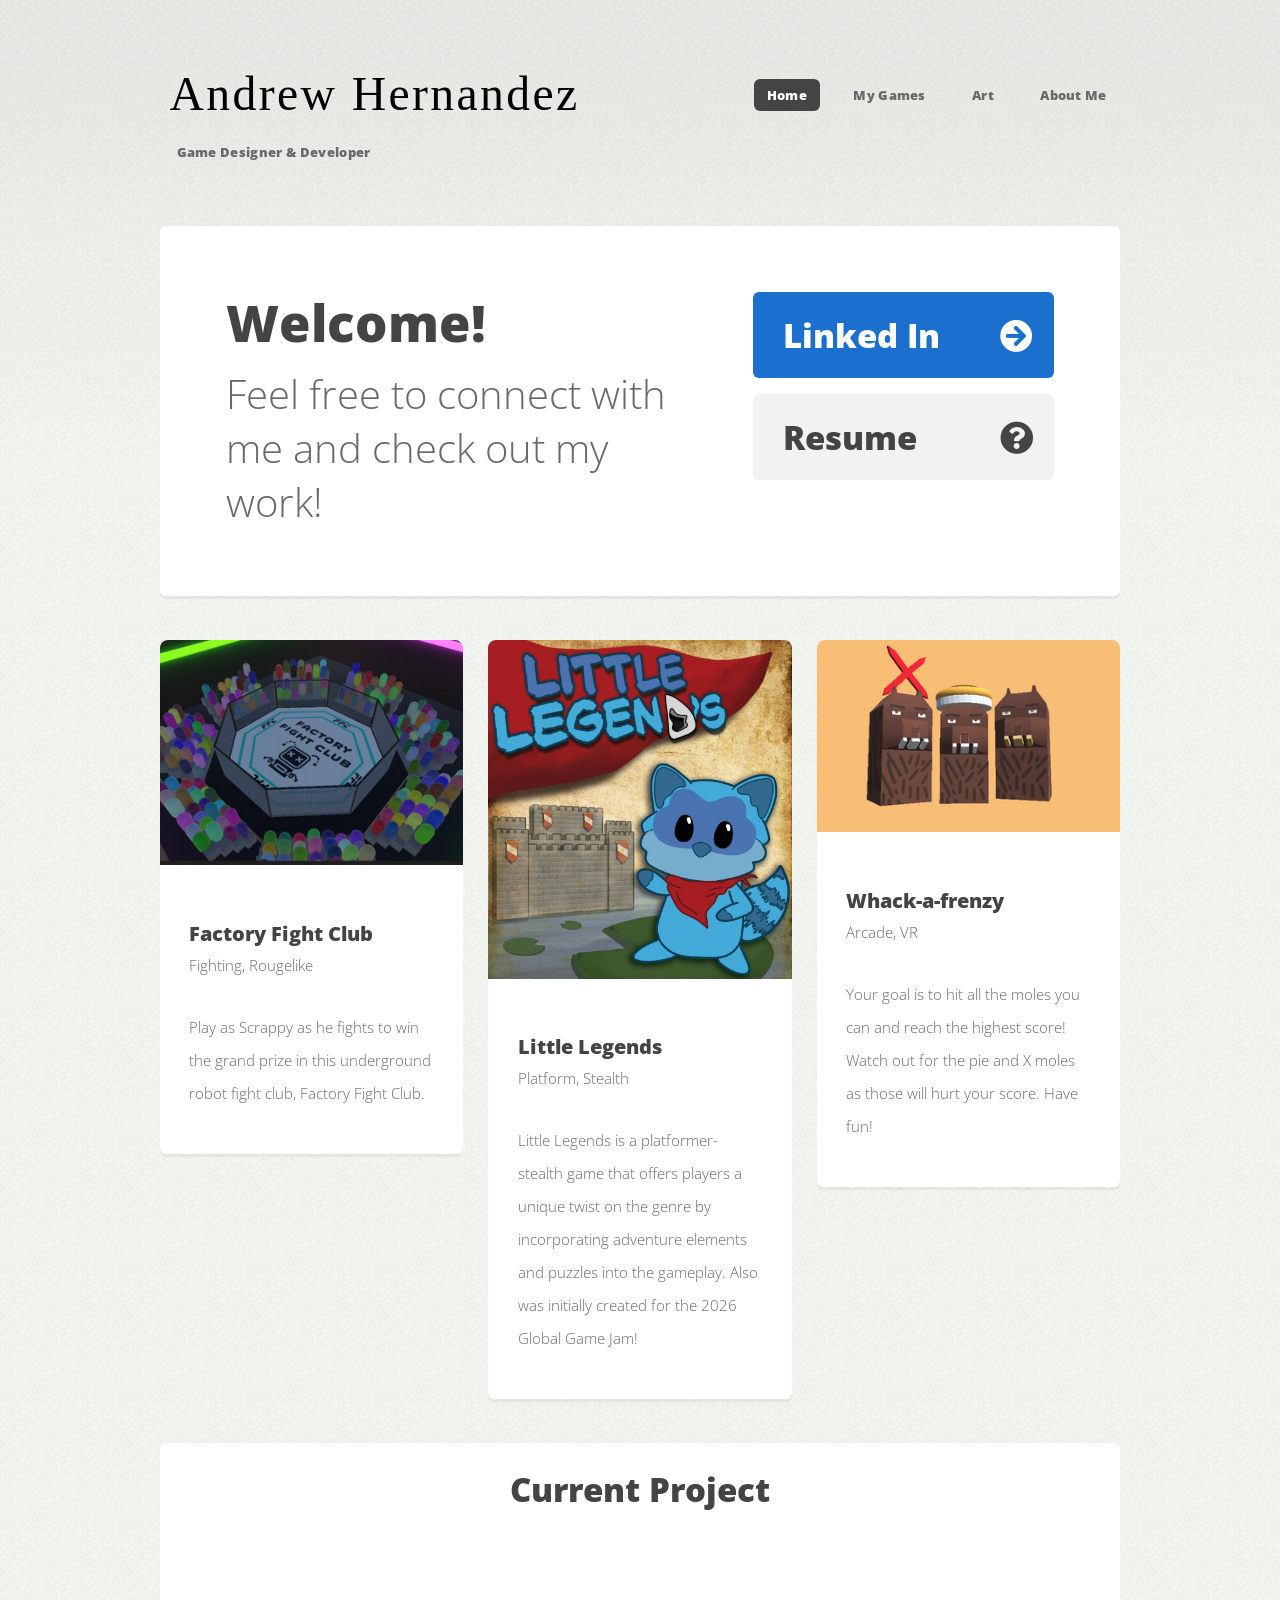
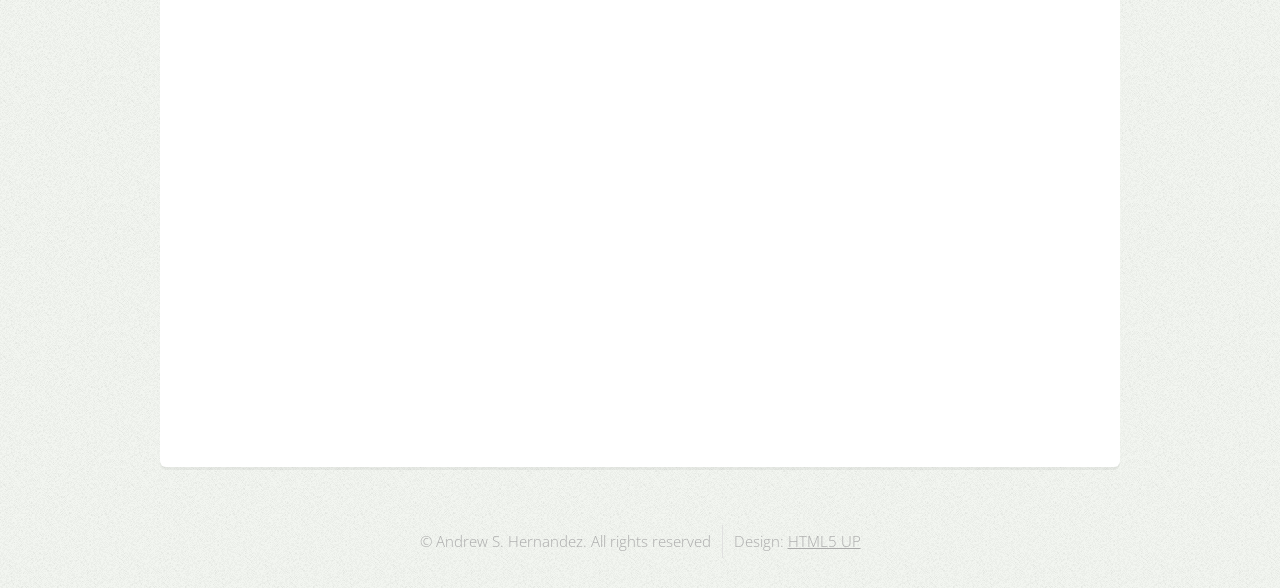
==== commit f0cec0f1: "added youtube video" ====
--- a/index.html
+++ b/index.html
@@ -44,14 +44,6 @@
 													<li><a href="animation.html">3D Animations</a></li>
 													<li>
 														<a href="uiwork.html">UI Work</a>
-														<!--
-														<ul>
-															<li><a href="#">Lorem ipsum dolor</a></li>
-															<li><a href="#">Phasellus consequat</a></li>
-															<li><a href="#">Magna phasellus</a></li>
-															<li><a href="#">Etiam dolore nisl</a></li>
-														</ul>
-														-->
 													</li>
 												</ul>
 											</li>
@@ -134,117 +126,28 @@
 					</div>
 				</div>
 
-			<!-- 
-				<div id="main-wrapper">
+			<!-- Video Section -->
+				<div id="video-wrapper">
 					<div class="container">
-						<div class="row gtr-200">
-							<div class="col-4 col-12-medium">
-
-								
-									<div id="sidebar">
-										<section class="widget thumbnails">
-											<h3>Interesting stuff</h3>
-											<div class="grid">
-												<div class="row gtr-50">
-													<div class="col-6"><a href="#" class="image fit"><img src="images/pic04.jpg" alt="" /></a></div>
-													<div class="col-6"><a href="#" class="image fit"><img src="images/pic05.jpg" alt="" /></a></div>
-													<div class="col-6"><a href="#" class="image fit"><img src="images/pic06.jpg" alt="" /></a></div>
-													<div class="col-6"><a href="#" class="image fit"><img src="images/pic07.jpg" alt="" /></a></div>
-												</div>
-											</div>
-											<a href="#" class="button icon fa-file-alt">More</a>
-										</section>
+						<div class="row">
+							<div class="col-12">
+								<section class="box" style="padding: 2em;">
+									<h2 style="text-align: center; margin-bottom: 0.75em;">Current Project</h2>
+									<div style="position: relative; padding-bottom: 56.25%; height: 0; overflow: hidden;">
+										<iframe
+											src="https://www.youtube.com/embed/ktAUV7aGIvo"
+											style="position: absolute; top: 0; left: 0; width: 100%; height: 100%;"
+											frameborder="0"
+											allowfullscreen>
+										</iframe>
 									</div>
-
-							</div>
-							<div class="col-8 col-12-medium imp-medium">
-								
-								
-									<div id="content">
-										<section class="last">
-											<h2>So what's this all about?</h2>
-											<p>This is <strong>Verti</strong>, a free and fully responsive HTML5 site template by <a href="http://html5up.net">HTML5 UP</a>.
-											Verti is released under the <a href="http://html5up.net/license">Creative Commons Attribution license</a>, so feel free to use it for any personal or commercial project you might have going on (just don't forget to credit us for the design!)</p>
-											<p>Phasellus quam turpis, feugiat sit amet ornare in, hendrerit in lectus. Praesent semper bibendum ipsum, et tristique augue fringilla eu. Vivamus id risus vel dolor auctor euismod quis eget mi. Etiam eu ante risus. Aliquam erat volutpat. Aliquam luctus mattis lectus sit amet phasellus quam turpis.</p>
-											<a href="#" class="button icon solid fa-arrow-circle-right">Continue Reading</a>
-										</section>
-									</div>
-
+								</section>
 							</div>
 						</div>
 					</div>
 				</div>
-				Main -->
+
 			<!-- Footer -->
-			 <!--
-				<div id="footer-wrapper">
-					<footer id="footer" class="container">
-						<div class="row">
-							<div class="col-3 col-6-medium col-12-small">
-
-								#Links
-									<section class="widget links">
-										<h3>Random Stuff</h3>
-										<ul class="style2">
-											<li><a href="#">Etiam feugiat condimentum</a></li>
-											<li><a href="#">Aliquam imperdiet suscipit odio</a></li>
-											<li><a href="#">Sed porttitor cras in erat nec</a></li>
-											<li><a href="#">Felis varius pellentesque potenti</a></li>
-											<li><a href="#">Nullam scelerisque blandit leo</a></li>
-										</ul>
-									</section>
-
-							</div>
-							<div class="col-3 col-6-medium col-12-small">
-
-								#Links
-									<section class="widget links">
-										<h3>Random Stuff</h3>
-										<ul class="style2">
-											<li><a href="#">Etiam feugiat condimentum</a></li>
-											<li><a href="#">Aliquam imperdiet suscipit odio</a></li>
-											<li><a href="#">Sed porttitor cras in erat nec</a></li>
-											<li><a href="#">Felis varius pellentesque potenti</a></li>
-											<li><a href="#">Nullam scelerisque blandit leo</a></li>
-										</ul>
-									</section>
-
-							</div>
-							<div class="col-3 col-6-medium col-12-small">
-
-								#Links
-									<section class="widget links">
-										<h3>Random Stuff</h3>
-										<ul class="style2">
-											<li><a href="#">Etiam feugiat condimentum</a></li>
-											<li><a href="#">Aliquam imperdiet suscipit odio</a></li>
-											<li><a href="#">Sed porttitor cras in erat nec</a></li>
-											<li><a href="#">Felis varius pellentesque potenti</a></li>
-											<li><a href="#">Nullam scelerisque blandit leo</a></li>
-										</ul>
-									</section>
-
-							</div>
-							<div class="col-3 col-6-medium col-12-small">
-
-								#Links 
-									<section class="widget contact last">
-										<h3>Contact Us</h3>
-										<ul>
-											<li><a href="#" class="icon brands fa-twitter"><span class="label">Twitter</span></a></li>
-											<li><a href="#" class="icon brands fa-facebook-f"><span class="label">Facebook</span></a></li>
-											<li><a href="#" class="icon brands fa-instagram"><span class="label">Instagram</span></a></li>
-											<li><a href="#" class="icon brands fa-dribbble"><span class="label">Dribbble</span></a></li>
-											<li><a href="#" class="icon brands fa-pinterest"><span class="label">Pinterest</span></a></li>
-										</ul>
-										<p>1234 Fictional Road<br />
-										Nashville, TN 00000<br />
-										(800) 555-0000</p>
-									</section>
-
-							</div>
-						</div>
-						-->
 						<div class="row">
 							<div class="col-12">
 								<div id="copyright">
--- a/assets/css/main.css
+++ b/assets/css/main.css
@@ -1,24 +1,6 @@
 @import url("fontawesome-all.min.css");
 @import url("https://fonts.googleapis.com/css?family=Oleo+Script:400|Open+Sans:300,300italic,600,600italic,800");
 
-@font-face{
-	font-family: 'Game Time - Demo';
-	src:url('../../fonts/Game Time - Demo.ttf') format('truetype');
-	font-weight: bold;
-	font-style: normal;
-}
-@font-face {
-    font-family: 'Fat Fantasy';
-    src: url('../../fonts/Fat Fantasy.ttf') format('truetype');
-    font-weight: bold;
-    font-style: normal;
-}
-@font-face {
-    font-family: 'Future Now';
-    src: url('../../fonts/Future Now.ttf') format('truetype');
-    font-weight: bold;
-    font-style: normal;
-}
 /*
 	Verti by HTML5 UP
 	html5up.net | @ajlkn
